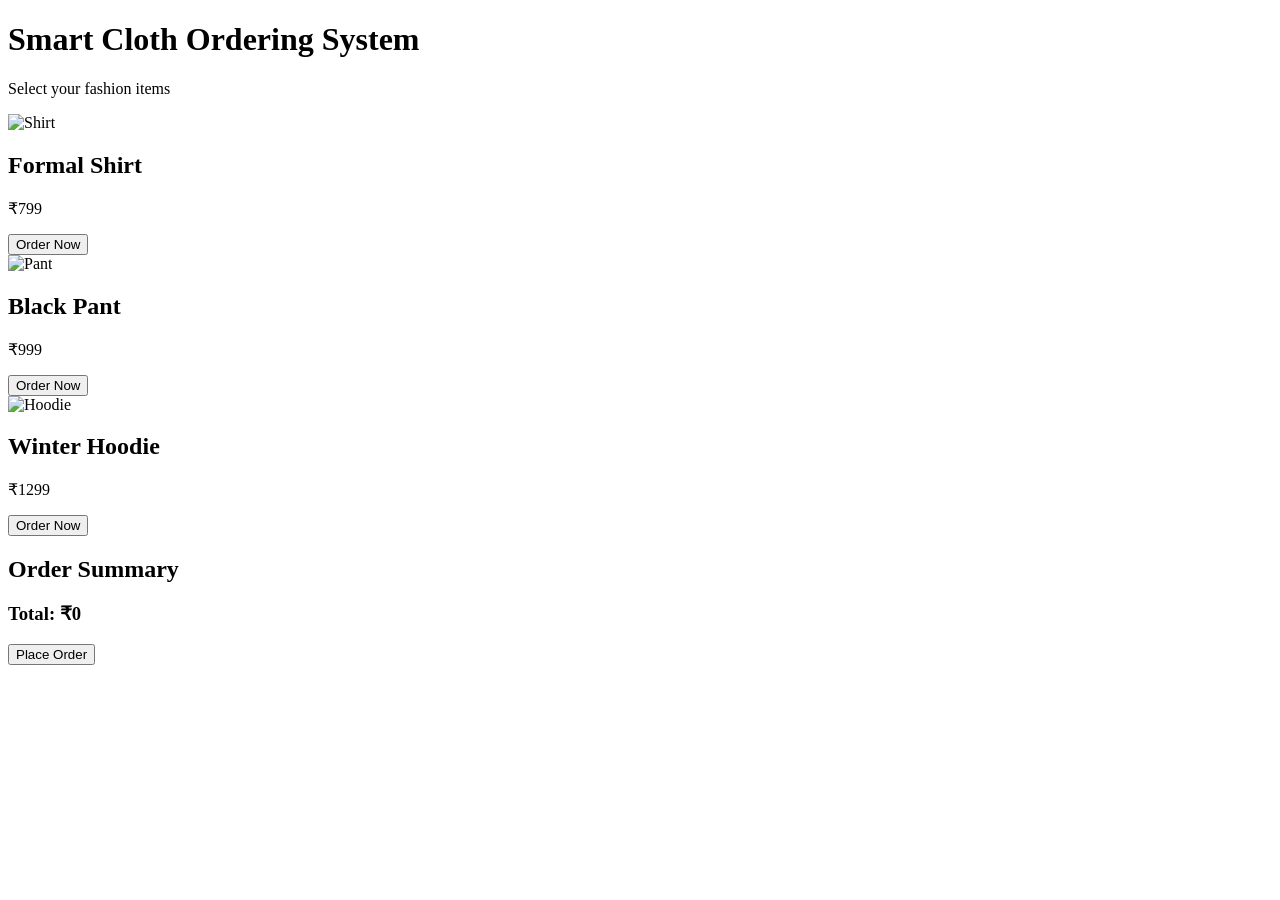
==== index.html @ e8b788c8 "Create index.html" ====
<!DOCTYPE html>
<html lang="en">
<head>
  <meta charset="UTF-8" />
  <meta name="viewport" content="width=device-width, initial-scale=1.0"/>
  <title>Cloth Ordering System</title>
  <link rel="stylesheet" href="style.css"/>
</head>
<body>

  <header>
    <h1>Smart Cloth Ordering System</h1>
    <p>Select your fashion items</p>
  </header>

  <section class="products">

    <div class="card">
      <img src="images/shirt1.jpg" alt="Shirt">
      <h2>Formal Shirt</h2>
      <p>₹799</p>
      <button onclick="addToCart('Formal Shirt',799)">
        Order Now
      </button>
    </div>

    <div class="card">
      <img src="images/pant1.jpg" alt="Pant">
      <h2>Black Pant</h2>
      <p>₹999</p>
      <button onclick="addToCart('Black Pant',999)">
        Order Now
      </button>
    </div>

    <div class="card">
      <img src="images/hoodie1.jpg" alt="Hoodie">
      <h2>Winter Hoodie</h2>
      <p>₹1299</p>
      <button onclick="addToCart('Winter Hoodie',1299)">
        Order Now
      </button>
    </div>

  </section>

  <section class="cart">
    <h2>Order Summary</h2>

    <ul id="cartItems"></ul>

    <h3>Total: ₹<span id="total">0</span></h3>

    <button class="checkout" onclick="checkout()">
      Place Order
    </button>
  </section>

  <script src="script.js"></script>
</body>
</html>
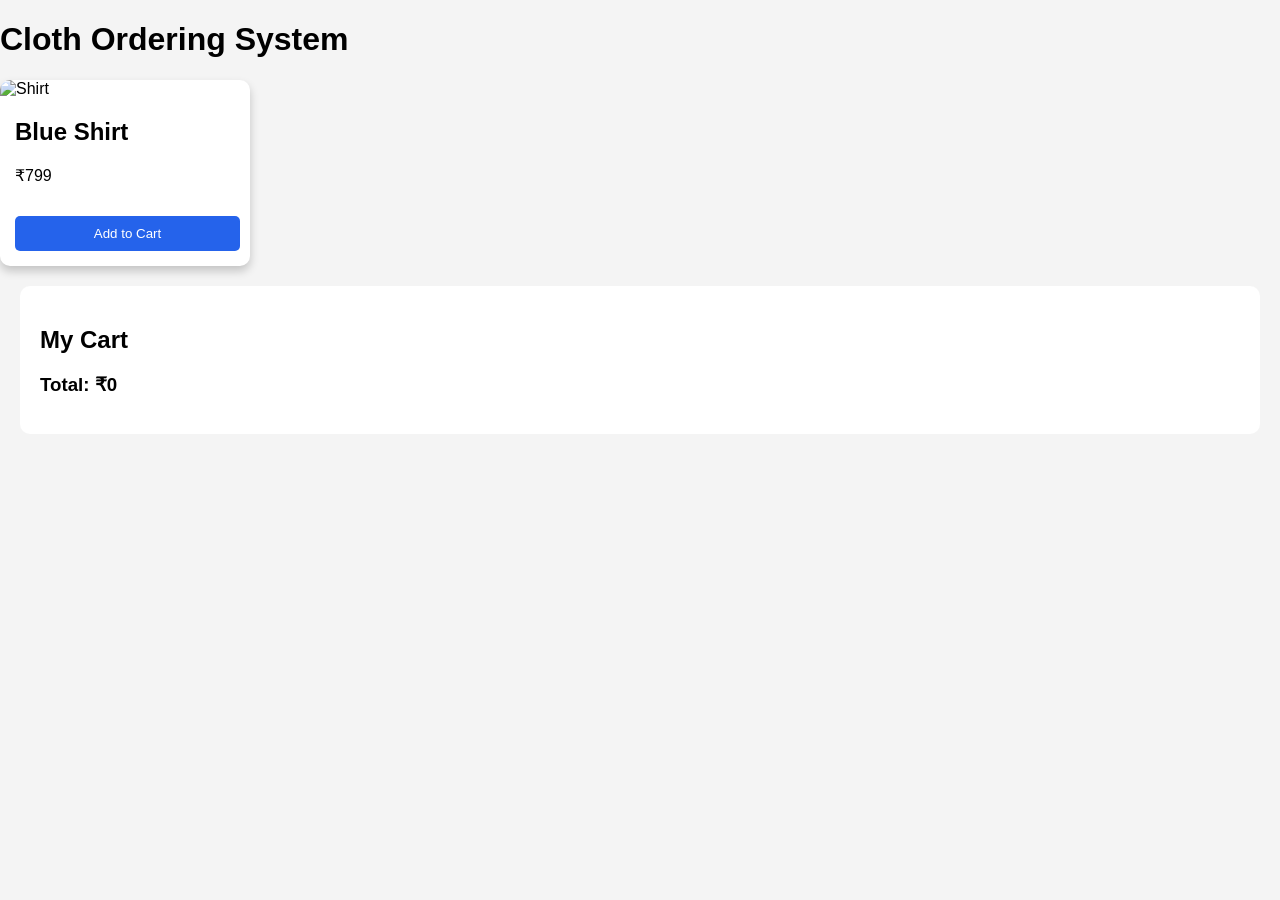
==== commit f7b8cf1b: "Update index.html" ====
--- a/index.html
+++ b/index.html
@@ -1,61 +1,44 @@
 <!DOCTYPE html>
 <html lang="en">
 <head>
-  <meta charset="UTF-8" />
-  <meta name="viewport" content="width=device-width, initial-scale=1.0"/>
-  <title>Cloth Ordering System</title>
-  <link rel="stylesheet" href="style.css"/>
+  <meta charset="UTF-8">
+  <meta name="viewport" content="width=device-width, initial-scale=1.0">
+  <title>Cloth Store</title>
+  <link rel="stylesheet" href="style.css">
 </head>
 <body>
 
-  <header>
-    <h1>Smart Cloth Ordering System</h1>
-    <p>Select your fashion items</p>
-  </header>
+  <h1>Cloth Ordering System</h1>
 
-  <section class="products">
+  <div class="container">
 
+    <!-- Product Card -->
     <div class="card">
       <img src="images/shirt1.jpg" alt="Shirt">
-      <h2>Formal Shirt</h2>
+
+      <h2>Blue Shirt</h2>
+
       <p>₹799</p>
-      <button onclick="addToCart('Formal Shirt',799)">
-        Order Now
+
+      <button onclick="addToCart('Blue Shirt',799)">
+        Add to Cart
       </button>
     </div>
 
-    <div class="card">
-      <img src="images/pant1.jpg" alt="Pant">
-      <h2>Black Pant</h2>
-      <p>₹999</p>
-      <button onclick="addToCart('Black Pant',999)">
-        Order Now
-      </button>
-    </div>
+  </div>
 
-    <div class="card">
-      <img src="images/hoodie1.jpg" alt="Hoodie">
-      <h2>Winter Hoodie</h2>
-      <p>₹1299</p>
-      <button onclick="addToCart('Winter Hoodie',1299)">
-        Order Now
-      </button>
-    </div>
+  <!-- Cart -->
+  <div class="cart">
 
-  </section>
-
-  <section class="cart">
-    <h2>Order Summary</h2>
+    <h2>My Cart</h2>
 
     <ul id="cartItems"></ul>
 
     <h3>Total: ₹<span id="total">0</span></h3>
 
-    <button class="checkout" onclick="checkout()">
-      Place Order
-    </button>
-  </section>
+  </div>
 
   <script src="script.js"></script>
+
 </body>
 </html>
--- a/style.css
+++ b/style.css
@@ -0,0 +1,70 @@
+body {
+  margin: 0;
+  font-family: Arial;
+  background: #f4f4f4;
+}
+
+header {
+  background: #111827;
+  color: white;
+  padding: 20px;
+  text-align: center;
+}
+
+.products {
+  display: flex;
+  gap: 20px;
+  padding: 30px;
+  justify-content: center;
+  flex-wrap: wrap;
+}
+
+.card {
+  background: white;
+  width: 250px;
+  border-radius: 10px;
+  overflow: hidden;
+  box-shadow: 0 5px 10px rgba(0,0,0,0.2);
+  transition: 0.3s;
+}
+
+.card:hover {
+  transform: scale(1.05);
+}
+
+.card img {
+  width: 100%;
+  height: 250px;
+  object-fit: cover;
+}
+
+.card h2,
+.card p {
+  padding-left: 15px;
+}
+
+.card button {
+  margin: 15px;
+  padding: 10px;
+  width: 90%;
+  border: none;
+  background: #2563eb;
+  color: white;
+  border-radius: 5px;
+  cursor: pointer;
+}
+
+.cart {
+  background: white;
+  margin: 20px;
+  padding: 20px;
+  border-radius: 10px;
+}
+
+.checkout {
+  background: green;
+  padding: 10px 20px;
+  border: none;
+  color: white;
+  cursor: pointer;
+}
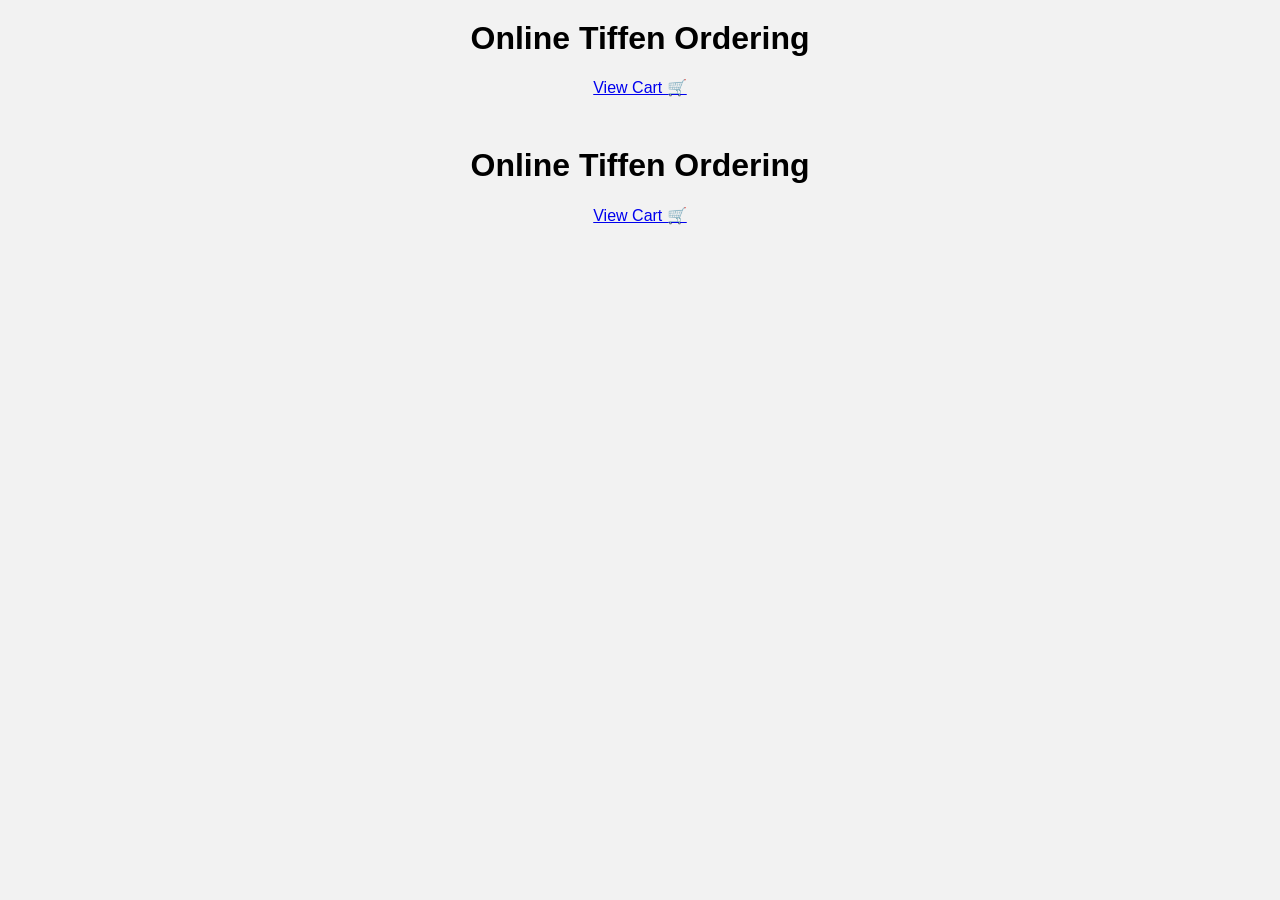
==== commit 98a9430f: "Update index.html" ====
--- a/index.html
+++ b/index.html
@@ -1,44 +1,47 @@
+<!-- index.html -->
 <!DOCTYPE html>
 <html lang="en">
 <head>
   <meta charset="UTF-8">
   <meta name="viewport" content="width=device-width, initial-scale=1.0">
-  <title>Cloth Store</title>
+  <title>Tiffen Ordering System</title>
   <link rel="stylesheet" href="style.css">
 </head>
 <body>
 
-  <h1>Cloth Ordering System</h1>
+  <header>
+    <h1>Online Tiffen Ordering</h1>
 
-  <div class="container">
+    <a href="cart.html" class="cart-btn">
+      View Cart 🛒
+    </a>
+  </header>
 
-    <!-- Product Card -->
-    <div class="card">
-      <img src="images/shirt1.jpg" alt="Shirt">
-
-      <h2>Blue Shirt</h2>
-
-      <p>₹799</p>
-
-      <button onclick="addToCart('Blue Shirt',799)">
-        Add to Cart
-      </button>
-    </div>
-
-  </div>
-
-  <!-- Cart -->
-  <div class="cart">
-
-    <h2>My Cart</h2>
-
-    <ul id="cartItems"></ul>
-
-    <h3>Total: ₹<span id="total">0</span></h3>
-
-  </div>
+  <div class="container" id="foodList"></div>
 
   <script src="script.js"></script>
+</body>
+</html><!-- index.html -->
+<!DOCTYPE html>
+<html lang="en">
+<head>
+  <meta charset="UTF-8">
+  <meta name="viewport" content="width=device-width, initial-scale=1.0">
+  <title>Tiffen Ordering System</title>
+  <link rel="stylesheet" href="style.css">
+</head>
+<body>
 
+  <header>
+    <h1>Online Tiffen Ordering</h1>
+
+    <a href="cart.html" class="cart-btn">
+      View Cart 🛒
+    </a>
+  </header>
+
+  <div class="container" id="foodList"></div>
+
+  <script src="script.js"></script>
 </body>
 </html>
--- a/style.css
+++ b/style.css
@@ -1,70 +1,59 @@
-body {
-  margin: 0;
+body{
   font-family: Arial;
-  background: #f4f4f4;
-}
-
-header {
-  background: #111827;
-  color: white;
-  padding: 20px;
+  background: #f2f2f2;
   text-align: center;
 }
 
-.products {
-  display: flex;
-  gap: 20px;
-  padding: 30px;
-  justify-content: center;
-  flex-wrap: wrap;
+h1{
+  margin-top: 20px;
 }
 
-.card {
+.container{
+  display: flex;
+  justify-content: center;
+  margin-top: 30px;
+}
+
+.card{
   background: white;
   width: 250px;
+  padding: 15px;
   border-radius: 10px;
-  overflow: hidden;
-  box-shadow: 0 5px 10px rgba(0,0,0,0.2);
-  transition: 0.3s;
+  box-shadow: 0px 3px 10px rgba(0,0,0,0.2);
 }
 
-.card:hover {
-  transform: scale(1.05);
+.card img{
+  width: 100%;
+  border-radius: 10px;
 }
 
-.card img {
+button{
+  background: blue;
+  color: white;
+  border: none;
+  padding: 10px;
   width: 100%;
-  height: 250px;
-  object-fit: cover;
+  margin-top: 10px;
+  cursor: pointer;
+  border-radius: 5px;
 }
 
-.card h2,
-.card p {
-  padding-left: 15px;
-}
-
-.card button {
-  margin: 15px;
-  padding: 10px;
-  width: 90%;
-  border: none;
-  background: #2563eb;
-  color: white;
-  border-radius: 5px;
-  cursor: pointer;
-}
-
-.cart {
+.cart{
   background: white;
-  margin: 20px;
+  width: 300px;
+  margin: 30px auto;
   padding: 20px;
   border-radius: 10px;
 }
 
-.checkout {
-  background: green;
-  padding: 10px 20px;
-  border: none;
-  color: white;
-  cursor: pointer;
+li{
+  margin: 10px 0;
+  list-style: none;
 }
+
+.remove-btn{
+  background: red;
+  width: auto;
+  padding: 5px 10px;
+  margin-left: 10px;
+}
--- a/style.css
+++ b/style.css
@@ -1,70 +1,59 @@
-body {
-  margin: 0;
+body{
   font-family: Arial;
-  background: #f4f4f4;
-}
-
-header {
-  background: #111827;
-  color: white;
-  padding: 20px;
+  background: #f2f2f2;
   text-align: center;
 }
 
-.products {
-  display: flex;
-  gap: 20px;
-  padding: 30px;
-  justify-content: center;
-  flex-wrap: wrap;
+h1{
+  margin-top: 20px;
 }
 
-.card {
+.container{
+  display: flex;
+  justify-content: center;
+  margin-top: 30px;
+}
+
+.card{
   background: white;
   width: 250px;
+  padding: 15px;
   border-radius: 10px;
-  overflow: hidden;
-  box-shadow: 0 5px 10px rgba(0,0,0,0.2);
-  transition: 0.3s;
+  box-shadow: 0px 3px 10px rgba(0,0,0,0.2);
 }
 
-.card:hover {
-  transform: scale(1.05);
+.card img{
+  width: 100%;
+  border-radius: 10px;
 }
 
-.card img {
+button{
+  background: blue;
+  color: white;
+  border: none;
+  padding: 10px;
   width: 100%;
-  height: 250px;
-  object-fit: cover;
+  margin-top: 10px;
+  cursor: pointer;
+  border-radius: 5px;
 }
 
-.card h2,
-.card p {
-  padding-left: 15px;
-}
-
-.card button {
-  margin: 15px;
-  padding: 10px;
-  width: 90%;
-  border: none;
-  background: #2563eb;
-  color: white;
-  border-radius: 5px;
-  cursor: pointer;
-}
-
-.cart {
+.cart{
   background: white;
-  margin: 20px;
+  width: 300px;
+  margin: 30px auto;
   padding: 20px;
   border-radius: 10px;
 }
 
-.checkout {
-  background: green;
-  padding: 10px 20px;
-  border: none;
-  color: white;
-  cursor: pointer;
+li{
+  margin: 10px 0;
+  list-style: none;
 }
+
+.remove-btn{
+  background: red;
+  width: auto;
+  padding: 5px 10px;
+  margin-left: 10px;
+}
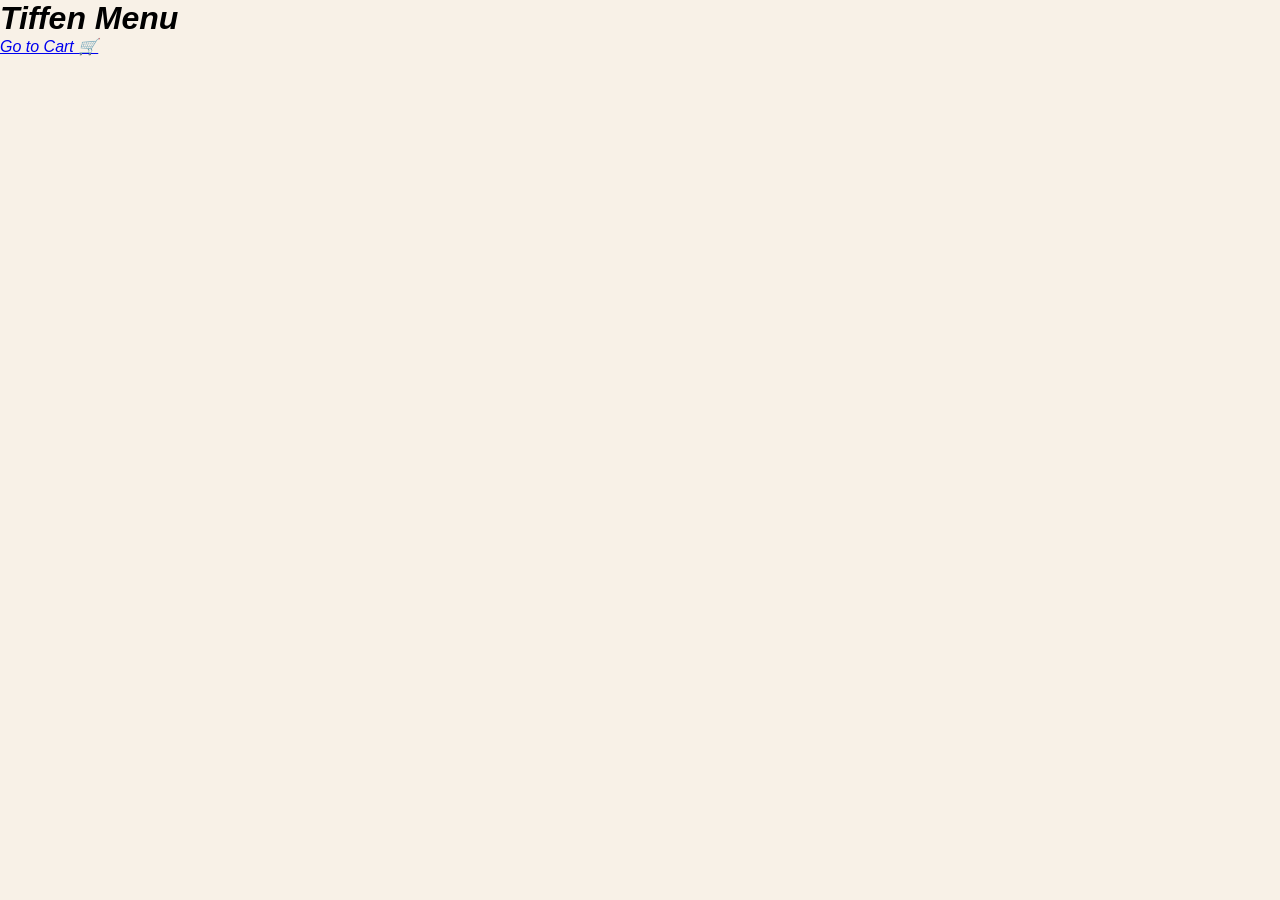
==== commit 7b8226f3: "Update index.html" ====
--- a/index.html
+++ b/index.html
@@ -1,47 +1,17 @@
-<!-- index.html -->
 <!DOCTYPE html>
-<html lang="en">
+<html>
 <head>
-  <meta charset="UTF-8">
-  <meta name="viewport" content="width=device-width, initial-scale=1.0">
-  <title>Tiffen Ordering System</title>
+  <title>Tiffen Order</title>
   <link rel="stylesheet" href="style.css">
 </head>
 <body>
 
-  <header>
-    <h1>Online Tiffen Ordering</h1>
+<h1>Tiffen Menu</h1>
 
-    <a href="cart.html" class="cart-btn">
-      View Cart 🛒
-    </a>
-  </header>
+<a href="cart.html" class="cart-link">Go to Cart 🛒</a>
 
-  <div class="container" id="foodList"></div>
+<div id="menu"></div>
 
-  <script src="script.js"></script>
-</body>
-</html><!-- index.html -->
-<!DOCTYPE html>
-<html lang="en">
-<head>
-  <meta charset="UTF-8">
-  <meta name="viewport" content="width=device-width, initial-scale=1.0">
-  <title>Tiffen Ordering System</title>
-  <link rel="stylesheet" href="style.css">
-</head>
-<body>
-
-  <header>
-    <h1>Online Tiffen Ordering</h1>
-
-    <a href="cart.html" class="cart-btn">
-      View Cart 🛒
-    </a>
-  </header>
-
-  <div class="container" id="foodList"></div>
-
-  <script src="script.js"></script>
+<script src="script.js"></script>
 </body>
 </html>
--- a/style.css
+++ b/style.css
@@ -1,59 +1,90 @@
+/* style.css */
+
 body{
+  margin: 0;
   font-family: Arial;
-  background: #f2f2f2;
-  text-align: center;
+  background: #f8f1e7;
+  color: black;
+  font-style: italic;
+}
+
+header{
+  display: flex;
+  justify-content: space-between;
+  align-items: center;
+  padding: 20px;
 }
 
 h1{
-  margin-top: 20px;
+  margin: 0;
+}
+
+.cart-btn{
+  background: black;
+  color: white;
+  padding: 10px 15px;
+  text-decoration: none;
+  border-radius: 5px;
 }
 
 .container{
-  display: flex;
-  justify-content: center;
-  margin-top: 30px;
+  display: grid;
+  grid-template-columns: repeat(auto-fit,minmax(250px,1fr));
+  gap: 20px;
+  padding: 20px;
 }
 
 .card{
   background: white;
-  width: 250px;
   padding: 15px;
   border-radius: 10px;
-  box-shadow: 0px 3px 10px rgba(0,0,0,0.2);
+  text-align: center;
 }
 
 .card img{
   width: 100%;
+  height: 180px;
+  object-fit: cover;
   border-radius: 10px;
 }
 
+.controls{
+  display: flex;
+  justify-content: center;
+  align-items: center;
+  margin-top: 10px;
+}
+
 button{
-  background: blue;
+  padding: 8px 12px;
+  border: none;
+  background: black;
   color: white;
-  border: none;
-  padding: 10px;
-  width: 100%;
-  margin-top: 10px;
   cursor: pointer;
   border-radius: 5px;
 }
 
-.cart{
+.count{
+  margin: 0 15px;
+  font-size: 20px;
+}
+
+.cart-container{
+  width: 80%;
+  margin: auto;
+  margin-top: 40px;
   background: white;
-  width: 300px;
-  margin: 30px auto;
   padding: 20px;
   border-radius: 10px;
 }
 
-li{
-  margin: 10px 0;
-  list-style: none;
+.order-btn{
+  width: 100%;
+  margin-top: 20px;
+  padding: 12px;
+  background: green;
 }
 
-.remove-btn{
-  background: red;
-  width: auto;
-  padding: 5px 10px;
-  margin-left: 10px;
+.payment{
+  margin-top: 20px;
 }
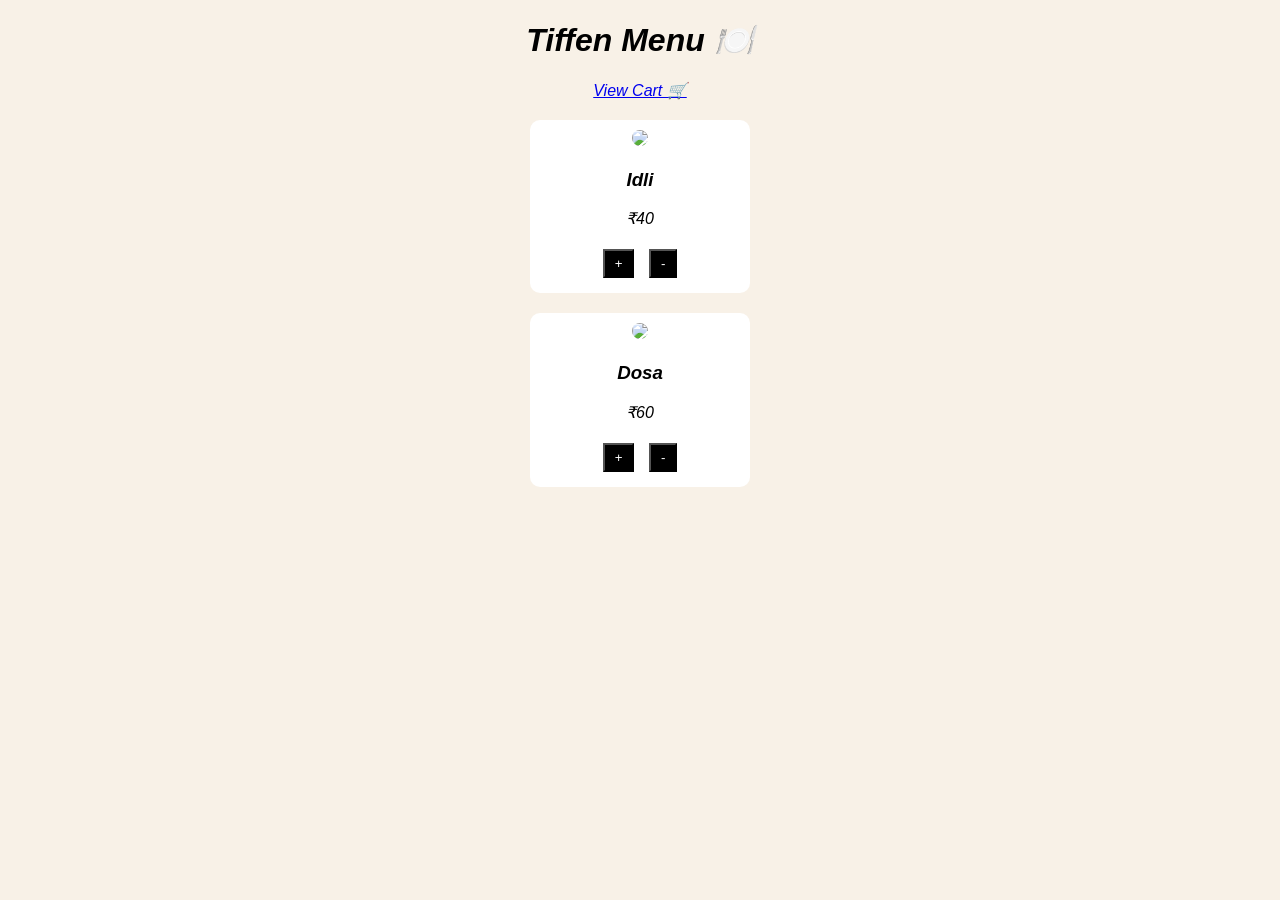
==== commit 5f5828e8: "Update index.html" ====
--- a/index.html
+++ b/index.html
@@ -1,14 +1,14 @@
 <!DOCTYPE html>
 <html>
 <head>
-  <title>Tiffen Order</title>
+  <title>Tiffen Menu</title>
   <link rel="stylesheet" href="style.css">
 </head>
 <body>
 
-<h1>Tiffen Menu</h1>
+<h1>Tiffen Menu 🍽️</h1>
 
-<a href="cart.html" class="cart-link">Go to Cart 🛒</a>
+<a href="cart.html" class="cartBtn">View Cart 🛒</a>
 
 <div id="menu"></div>
 
--- a/style.css
+++ b/style.css
@@ -1,90 +1,36 @@
-/* style.css */
-
 body{
-  margin: 0;
+  background:#f8f1e7;
+  font-style: italic;
+  color:black;
+  text-align:center;
   font-family: Arial;
-  background: #f8f1e7;
-  color: black;
-  font-style: italic;
-}
-
-header{
-  display: flex;
-  justify-content: space-between;
-  align-items: center;
-  padding: 20px;
-}
-
-h1{
-  margin: 0;
-}
-
-.cart-btn{
-  background: black;
-  color: white;
-  padding: 10px 15px;
-  text-decoration: none;
-  border-radius: 5px;
-}
-
-.container{
-  display: grid;
-  grid-template-columns: repeat(auto-fit,minmax(250px,1fr));
-  gap: 20px;
-  padding: 20px;
 }
 
 .card{
-  background: white;
-  padding: 15px;
-  border-radius: 10px;
-  text-align: center;
+  background:white;
+  width:200px;
+  margin:20px auto;
+  padding:10px;
+  border-radius:10px;
 }
 
-.card img{
-  width: 100%;
-  height: 180px;
-  object-fit: cover;
-  border-radius: 10px;
-}
-
-.controls{
-  display: flex;
-  justify-content: center;
-  align-items: center;
-  margin-top: 10px;
+img{
+  width:100%;
+  border-radius:10px;
 }
 
 button{
-  padding: 8px 12px;
-  border: none;
-  background: black;
-  color: white;
-  cursor: pointer;
-  border-radius: 5px;
+  margin:5px;
+  padding:5px 10px;
+  background:black;
+  color:white;
 }
 
-.count{
-  margin: 0 15px;
-  font-size: 20px;
+.cart-link{
+  display:inline-block;
+  margin:10px;
+  padding:10px;
+  background:black;
+  color:white;
+  text-decoration:none;
 }
-
-.cart-container{
-  width: 80%;
-  margin: auto;
-  margin-top: 40px;
-  background: white;
-  padding: 20px;
-  border-radius: 10px;
-}
-
-.order-btn{
-  width: 100%;
-  margin-top: 20px;
-  padding: 12px;
-  background: green;
-}
-
-.payment{
-  margin-top: 20px;
-}
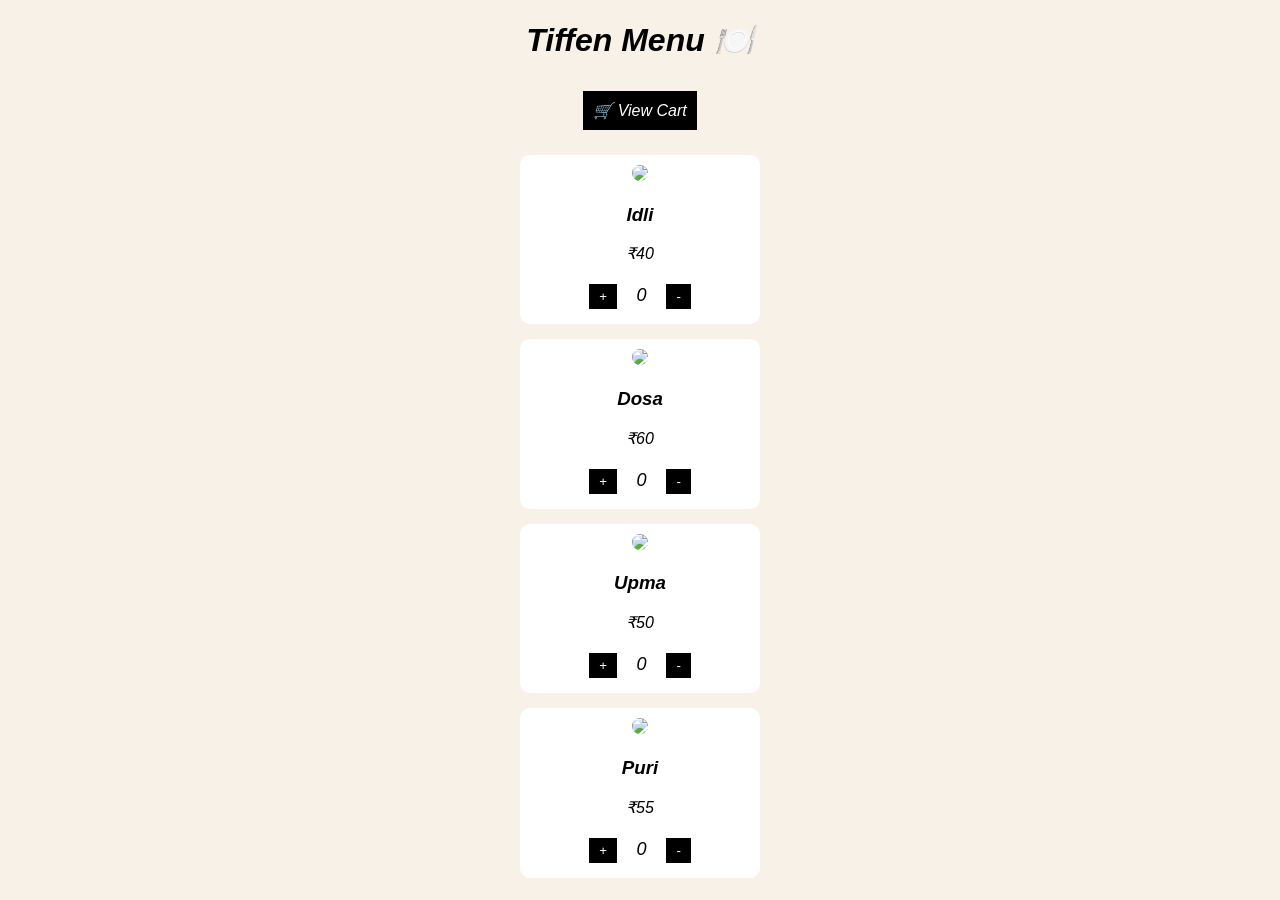
==== commit 5847805c: "Update index.html" ====
--- a/index.html
+++ b/index.html
@@ -8,7 +8,7 @@
 
 <h1>Tiffen Menu 🍽️</h1>
 
-<a href="cart.html" class="cartBtn">View Cart 🛒</a>
+<a href="cart.html" class="cartBtn">🛒 View Cart</a>
 
 <div id="menu"></div>
 
--- a/style.css
+++ b/style.css
@@ -1,15 +1,14 @@
 body{
   background:#f8f1e7;
   font-style: italic;
-  color:black;
   text-align:center;
   font-family: Arial;
 }
 
 .card{
   background:white;
-  width:200px;
-  margin:20px auto;
+  width:220px;
+  margin:15px auto;
   padding:10px;
   border-radius:10px;
 }
@@ -20,17 +19,24 @@
 }
 
 button{
+  padding:5px 10px;
   margin:5px;
-  padding:5px 10px;
   background:black;
   color:white;
+  border:none;
+  cursor:pointer;
 }
 
-.cart-link{
+.cartBtn{
   display:inline-block;
-  margin:10px;
   padding:10px;
   background:black;
   color:white;
   text-decoration:none;
+  margin:10px;
 }
+
+.count{
+  font-size:18px;
+  margin:0 10px;
+}
